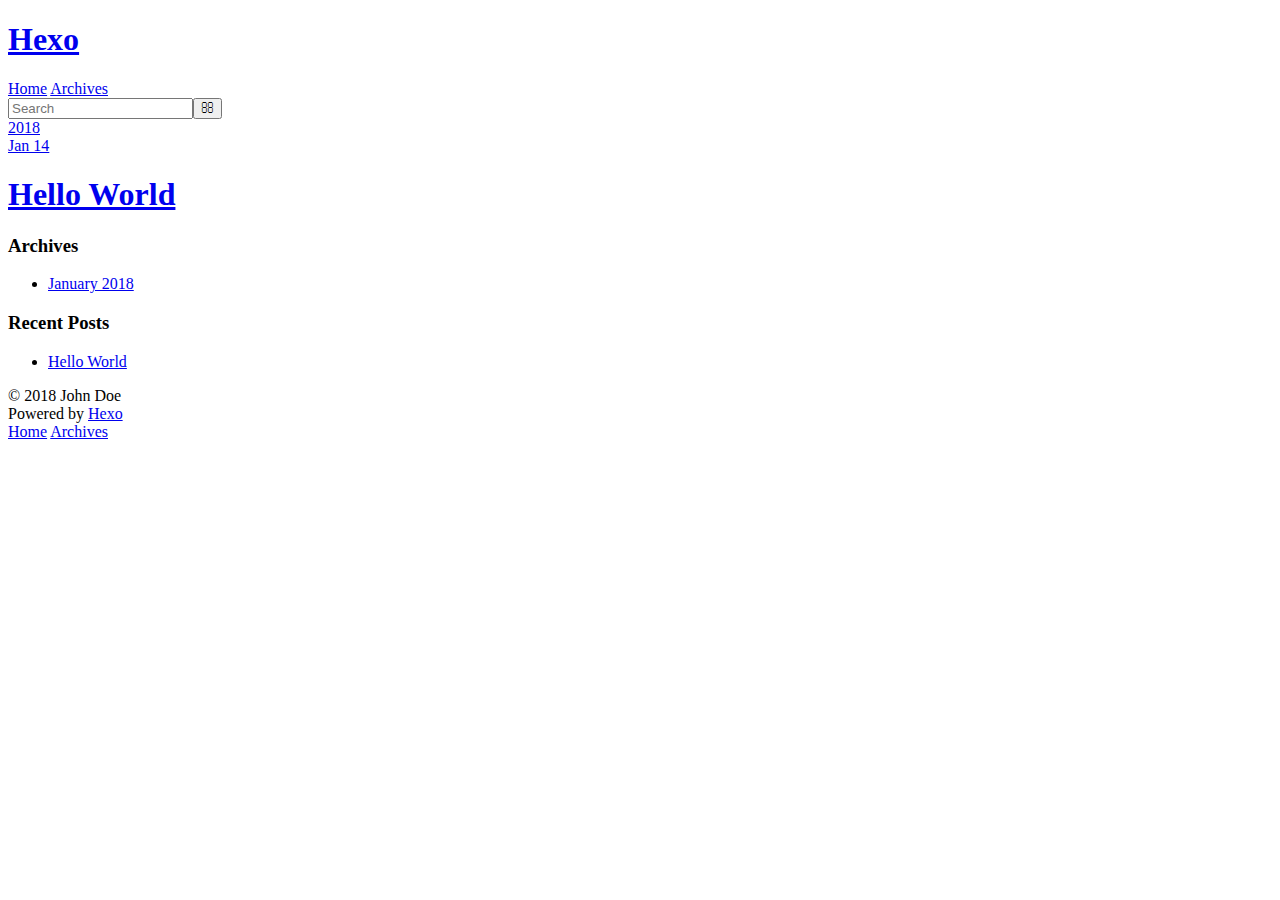
==== archives/index.html @ 6aa732aa "Site updated: 2018-01-14 22:21:08" ====
<!DOCTYPE html>
<html>
<head>
  <meta charset="utf-8">
  

  
  <title>Archives | Hexo</title>
  <meta name="viewport" content="width=device-width, initial-scale=1, maximum-scale=1">
  <meta property="og:type" content="website">
<meta property="og:title" content="Hexo">
<meta property="og:url" content="http://yoursite.com/archives/index.html">
<meta property="og:site_name" content="Hexo">
<meta name="twitter:card" content="summary">
<meta name="twitter:title" content="Hexo">
  
    <link rel="alternate" href="/atom.xml" title="Hexo" type="application/atom+xml">
  
  
    <link rel="icon" href="/favicon.png">
  
  
    <link href="//fonts.googleapis.com/css?family=Source+Code+Pro" rel="stylesheet" type="text/css">
  
  <link rel="stylesheet" href="/css/style.css">
</head>

<body>
  <div id="container">
    <div id="wrap">
      <header id="header">
  <div id="banner"></div>
  <div id="header-outer" class="outer">
    <div id="header-title" class="inner">
      <h1 id="logo-wrap">
        <a href="/" id="logo">Hexo</a>
      </h1>
      
    </div>
    <div id="header-inner" class="inner">
      <nav id="main-nav">
        <a id="main-nav-toggle" class="nav-icon"></a>
        
          <a class="main-nav-link" href="/">Home</a>
        
          <a class="main-nav-link" href="/archives">Archives</a>
        
      </nav>
      <nav id="sub-nav">
        
          <a id="nav-rss-link" class="nav-icon" href="/atom.xml" title="RSS Feed"></a>
        
        <a id="nav-search-btn" class="nav-icon" title="Search"></a>
      </nav>
      <div id="search-form-wrap">
        <form action="//google.com/search" method="get" accept-charset="UTF-8" class="search-form"><input type="search" name="q" class="search-form-input" placeholder="Search"><button type="submit" class="search-form-submit">&#xF002;</button><input type="hidden" name="sitesearch" value="http://yoursite.com"></form>
      </div>
    </div>
  </div>
</header>
      <div class="outer">
        <section id="main">
  
  
    
    
      
      
      <section class="archives-wrap">
        <div class="archive-year-wrap">
          <a href="/archives/2018" class="archive-year">2018</a>
        </div>
        <div class="archives">
    
    <article class="archive-article archive-type-post">
  <div class="archive-article-inner">
    <header class="archive-article-header">
      <a href="/2018/01/14/hello-world/" class="archive-article-date">
  <time datetime="2018-01-14T12:35:35.166Z" itemprop="datePublished">Jan 14</time>
</a>
      
  
    <h1 itemprop="name">
      <a class="archive-article-title" href="/2018/01/14/hello-world/">Hello World</a>
    </h1>
  

    </header>
  </div>
</article>
  
  
    </div></section>
  


</section>
        
          <aside id="sidebar">
  
    

  
    

  
    
  
    
  <div class="widget-wrap">
    <h3 class="widget-title">Archives</h3>
    <div class="widget">
      <ul class="archive-list"><li class="archive-list-item"><a class="archive-list-link" href="/archives/2018/01/">January 2018</a></li></ul>
    </div>
  </div>


  
    
  <div class="widget-wrap">
    <h3 class="widget-title">Recent Posts</h3>
    <div class="widget">
      <ul>
        
          <li>
            <a href="/2018/01/14/hello-world/">Hello World</a>
          </li>
        
      </ul>
    </div>
  </div>

  
</aside>
        
      </div>
      <footer id="footer">
  
  <div class="outer">
    <div id="footer-info" class="inner">
      &copy; 2018 John Doe<br>
      Powered by <a href="http://hexo.io/" target="_blank">Hexo</a>
    </div>
  </div>
</footer>
    </div>
    <nav id="mobile-nav">
  
    <a href="/" class="mobile-nav-link">Home</a>
  
    <a href="/archives" class="mobile-nav-link">Archives</a>
  
</nav>
    

<script src="//ajax.googleapis.com/ajax/libs/jquery/2.0.3/jquery.min.js"></script>


  <link rel="stylesheet" href="/fancybox/jquery.fancybox.css">
  <script src="/fancybox/jquery.fancybox.pack.js"></script>


<script src="/js/script.js"></script>



  </div>
</body>
</html>
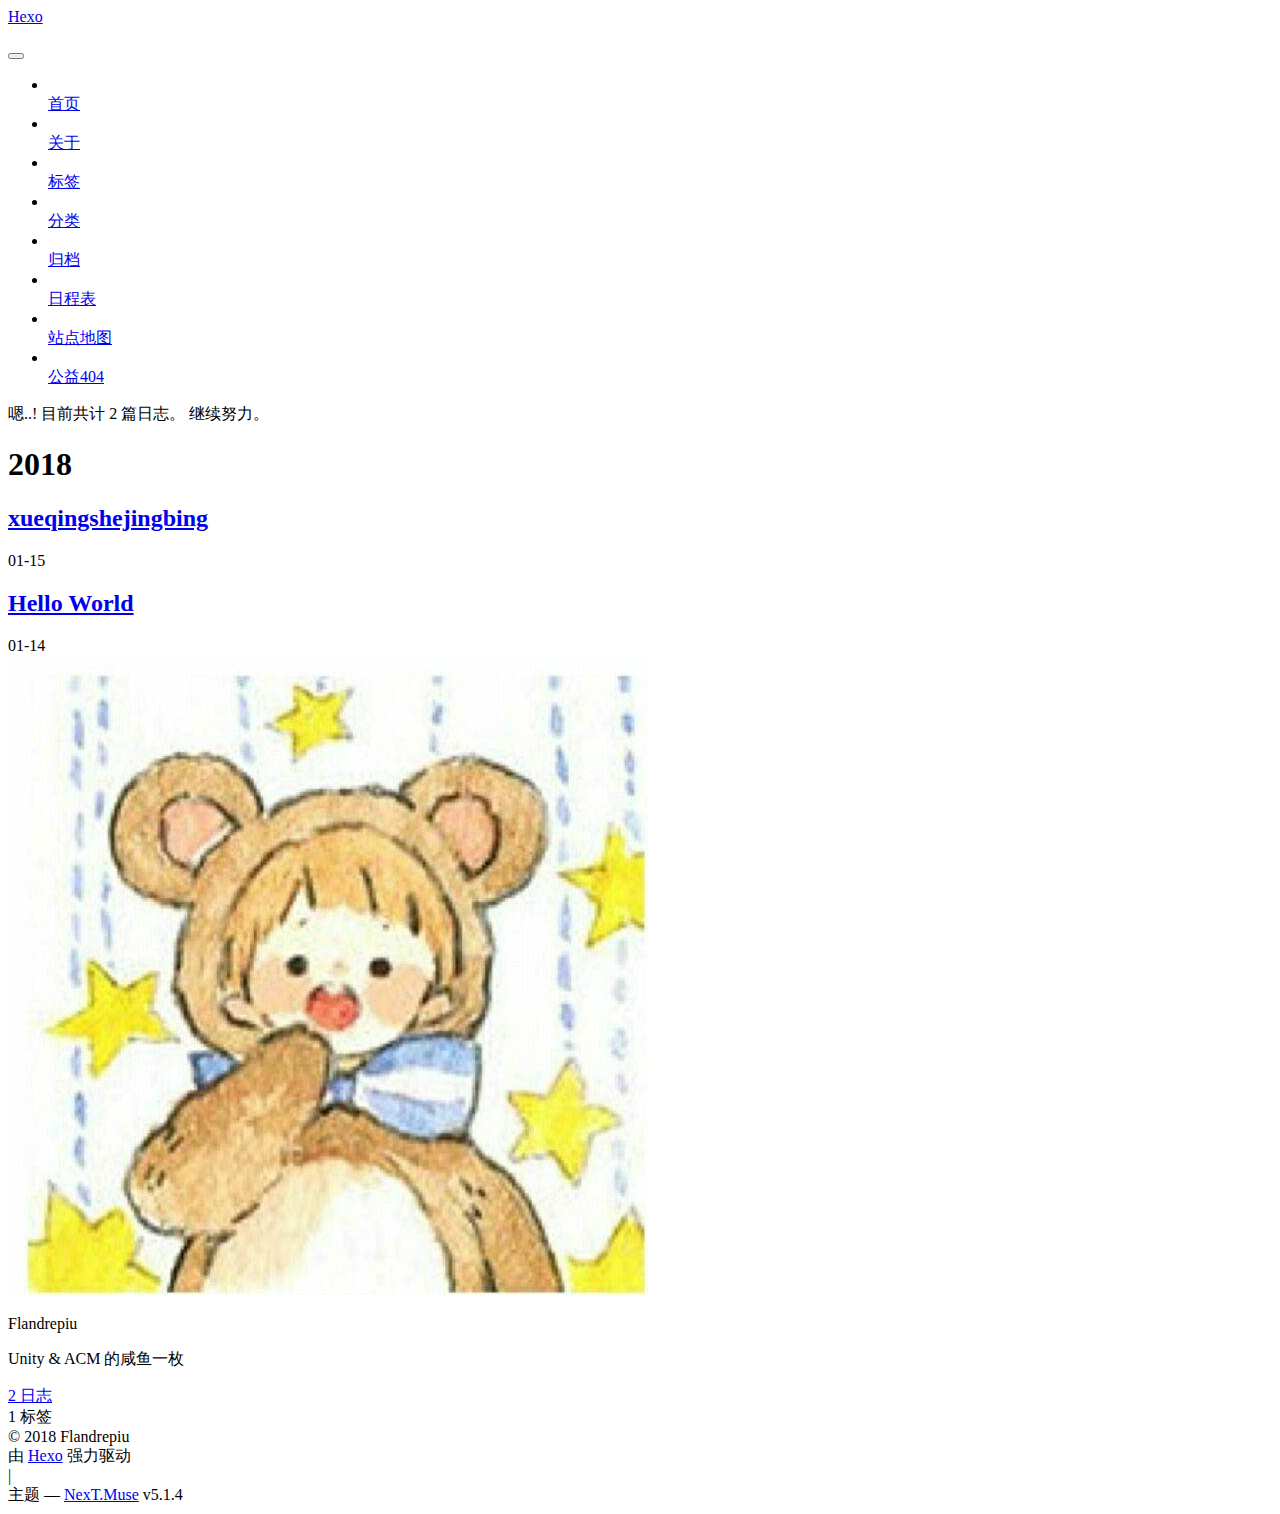
==== commit 7008ad3a: "Site updated: 2018-01-15 10:49:58" ====
--- a/archives/index.html
+++ b/archives/index.html
@@ -1,169 +1,671 @@
 <!DOCTYPE html>
-<html>
+
+
+
+  
+
+
+<html class="theme-next muse use-motion" lang="zh-Hans">
 <head>
-  <meta charset="utf-8">
-  
-
-  
-  <title>Archives | Hexo</title>
-  <meta name="viewport" content="width=device-width, initial-scale=1, maximum-scale=1">
-  <meta property="og:type" content="website">
+  <meta charset="UTF-8"/>
+<meta http-equiv="X-UA-Compatible" content="IE=edge" />
+<meta name="viewport" content="width=device-width, initial-scale=1, maximum-scale=1"/>
+<meta name="theme-color" content="#222">
+
+
+
+
+
+
+
+
+
+<meta http-equiv="Cache-Control" content="no-transform" />
+<meta http-equiv="Cache-Control" content="no-siteapp" />
+
+
+
+
+
+
+
+
+
+
+
+
+
+
+
+
+  
+  
+  <link href="/lib/fancybox/source/jquery.fancybox.css?v=2.1.5" rel="stylesheet" type="text/css" />
+
+
+
+
+
+
+
+<link href="/lib/font-awesome/css/font-awesome.min.css?v=4.6.2" rel="stylesheet" type="text/css" />
+
+<link href="/css/main.css?v=5.1.4" rel="stylesheet" type="text/css" />
+
+
+  <link rel="apple-touch-icon" sizes="180x180" href="/images/apple-touch-icon-next.png?v=5.1.4">
+
+
+  <link rel="icon" type="image/png" sizes="32x32" href="/images/favicon-32x32-next.png?v=5.1.4">
+
+
+  <link rel="icon" type="image/png" sizes="16x16" href="/images/favicon-16x16-next.png?v=5.1.4">
+
+
+  <link rel="mask-icon" href="/images/logo.svg?v=5.1.4" color="#222">
+
+
+
+
+
+  <meta name="keywords" content="Hexo, NexT" />
+
+
+
+
+
+
+
+
+
+
+<meta name="description" content="Unity &amp; ACM 的咸鱼一枚">
+<meta property="og:type" content="website">
 <meta property="og:title" content="Hexo">
 <meta property="og:url" content="http://yoursite.com/archives/index.html">
 <meta property="og:site_name" content="Hexo">
+<meta property="og:description" content="Unity &amp; ACM 的咸鱼一枚">
+<meta property="og:locale" content="zh-Hans">
 <meta name="twitter:card" content="summary">
 <meta name="twitter:title" content="Hexo">
-  
-    <link rel="alternate" href="/atom.xml" title="Hexo" type="application/atom+xml">
-  
-  
-    <link rel="icon" href="/favicon.png">
-  
-  
-    <link href="//fonts.googleapis.com/css?family=Source+Code+Pro" rel="stylesheet" type="text/css">
-  
-  <link rel="stylesheet" href="/css/style.css">
+<meta name="twitter:description" content="Unity &amp; ACM 的咸鱼一枚">
+
+
+
+<script type="text/javascript" id="hexo.configurations">
+  var NexT = window.NexT || {};
+  var CONFIG = {
+    root: '/',
+    scheme: 'Muse',
+    version: '5.1.4',
+    sidebar: {"position":"left","display":"post","offset":12,"b2t":false,"scrollpercent":false,"onmobile":false},
+    fancybox: true,
+    tabs: true,
+    motion: {"enable":true,"async":false,"transition":{"post_block":"fadeIn","post_header":"slideDownIn","post_body":"slideDownIn","coll_header":"slideLeftIn","sidebar":"slideUpIn"}},
+    duoshuo: {
+      userId: '0',
+      author: '博主'
+    },
+    algolia: {
+      applicationID: '',
+      apiKey: '',
+      indexName: '',
+      hits: {"per_page":10},
+      labels: {"input_placeholder":"Search for Posts","hits_empty":"We didn't find any results for the search: ${query}","hits_stats":"${hits} results found in ${time} ms"}
+    }
+  };
+</script>
+
+
+
+  <link rel="canonical" href="http://yoursite.com/archives/"/>
+
+
+
+
+
+  <title>归档 | Hexo</title>
+  
+
+
+
+
+
+
+
+
 </head>
 
-<body>
-  <div id="container">
-    <div id="wrap">
-      <header id="header">
-  <div id="banner"></div>
-  <div id="header-outer" class="outer">
-    <div id="header-title" class="inner">
-      <h1 id="logo-wrap">
-        <a href="/" id="logo">Hexo</a>
-      </h1>
-      
+<body itemscope itemtype="http://schema.org/WebPage" lang="zh-Hans">
+
+  
+  
+    
+  
+
+  <div class="container sidebar-position-left page-archive">
+    <div class="headband"></div>
+
+    <header id="header" class="header" itemscope itemtype="http://schema.org/WPHeader">
+      <div class="header-inner"><div class="site-brand-wrapper">
+  <div class="site-meta ">
+    
+
+    <div class="custom-logo-site-title">
+      <a href="/"  class="brand" rel="start">
+        <span class="logo-line-before"><i></i></span>
+        <span class="site-title">Hexo</span>
+        <span class="logo-line-after"><i></i></span>
+      </a>
     </div>
-    <div id="header-inner" class="inner">
-      <nav id="main-nav">
-        <a id="main-nav-toggle" class="nav-icon"></a>
-        
-          <a class="main-nav-link" href="/">Home</a>
-        
-          <a class="main-nav-link" href="/archives">Archives</a>
-        
-      </nav>
-      <nav id="sub-nav">
-        
-          <a id="nav-rss-link" class="nav-icon" href="/atom.xml" title="RSS Feed"></a>
-        
-        <a id="nav-search-btn" class="nav-icon" title="Search"></a>
-      </nav>
-      <div id="search-form-wrap">
-        <form action="//google.com/search" method="get" accept-charset="UTF-8" class="search-form"><input type="search" name="q" class="search-form-input" placeholder="Search"><button type="submit" class="search-form-submit">&#xF002;</button><input type="hidden" name="sitesearch" value="http://yoursite.com"></form>
+      
+        <p class="site-subtitle"></p>
+      
+  </div>
+
+  <div class="site-nav-toggle">
+    <button>
+      <span class="btn-bar"></span>
+      <span class="btn-bar"></span>
+      <span class="btn-bar"></span>
+    </button>
+  </div>
+</div>
+
+<nav class="site-nav">
+  
+
+  
+    <ul id="menu" class="menu">
+      
+        
+        <li class="menu-item menu-item-home">
+          <a href="/" rel="section">
+            
+              <i class="menu-item-icon fa fa-fw fa-home"></i> <br />
+            
+            首页
+          </a>
+        </li>
+      
+        
+        <li class="menu-item menu-item-about">
+          <a href="/about/" rel="section">
+            
+              <i class="menu-item-icon fa fa-fw fa-user"></i> <br />
+            
+            关于
+          </a>
+        </li>
+      
+        
+        <li class="menu-item menu-item-tags">
+          <a href="/tags/" rel="section">
+            
+              <i class="menu-item-icon fa fa-fw fa-tags"></i> <br />
+            
+            标签
+          </a>
+        </li>
+      
+        
+        <li class="menu-item menu-item-categories">
+          <a href="/categories/" rel="section">
+            
+              <i class="menu-item-icon fa fa-fw fa-th"></i> <br />
+            
+            分类
+          </a>
+        </li>
+      
+        
+        <li class="menu-item menu-item-archives">
+          <a href="/archives/" rel="section">
+            
+              <i class="menu-item-icon fa fa-fw fa-archive"></i> <br />
+            
+            归档
+          </a>
+        </li>
+      
+        
+        <li class="menu-item menu-item-schedule">
+          <a href="/schedule/" rel="section">
+            
+              <i class="menu-item-icon fa fa-fw fa-calendar"></i> <br />
+            
+            日程表
+          </a>
+        </li>
+      
+        
+        <li class="menu-item menu-item-sitemap">
+          <a href="/sitemap.xml" rel="section">
+            
+              <i class="menu-item-icon fa fa-fw fa-sitemap"></i> <br />
+            
+            站点地图
+          </a>
+        </li>
+      
+        
+        <li class="menu-item menu-item-commonweal">
+          <a href="/404/" rel="section">
+            
+              <i class="menu-item-icon fa fa-fw fa-heartbeat"></i> <br />
+            
+            公益404
+          </a>
+        </li>
+      
+
+      
+    </ul>
+  
+
+  
+</nav>
+
+
+
+ </div>
+    </header>
+
+    <main id="main" class="main">
+      <div class="main-inner">
+        <div class="content-wrap">
+          <div id="content" class="content">
+            
+
+  
+  
+  
+  <div class="post-block archive">
+    <div id="posts" class="posts-collapse">
+      <span class="archive-move-on"></span>
+
+      <span class="archive-page-counter">
+        
+        
+        
+          
+        
+        嗯..! 目前共计 2 篇日志。 继续努力。
+      </span>
+
+      
+
+        
+        
+        
+
+        
+          
+          <div class="collection-title">
+            <h1 class="archive-year" id="archive-year-2018">2018</h1>
+          </div>
+        
+        
+
+        
+
+  <article class="post post-type-normal" itemscope itemtype="http://schema.org/Article">
+    <header class="post-header">
+
+      <h2 class="post-title">
+        
+            <a class="post-title-link" href="/2018/01/15/xueqingshejingbing/" itemprop="url">
+              
+                <span itemprop="name">xueqingshejingbing</span>
+              
+            </a>
+        
+      </h2>
+
+      <div class="post-meta">
+        <time class="post-time" itemprop="dateCreated"
+              datetime="2018-01-15T09:04:53+08:00"
+              content="2018-01-15" >
+          01-15
+        </time>
       </div>
+
+    </header>
+  </article>
+
+
+
+      
+
+        
+        
+        
+
+        
+        
+
+        
+
+  <article class="post post-type-normal" itemscope itemtype="http://schema.org/Article">
+    <header class="post-header">
+
+      <h2 class="post-title">
+        
+            <a class="post-title-link" href="/2018/01/14/hello-world/" itemprop="url">
+              
+                <span itemprop="name">Hello World</span>
+              
+            </a>
+        
+      </h2>
+
+      <div class="post-meta">
+        <time class="post-time" itemprop="dateCreated"
+              datetime="2018-01-14T20:35:35+08:00"
+              content="2018-01-14" >
+          01-14
+        </time>
+      </div>
+
+    </header>
+  </article>
+
+
+
+      
+
     </div>
   </div>
-</header>
-      <div class="outer">
-        <section id="main">
-  
-  
-    
-    
-      
-      
-      <section class="archives-wrap">
-        <div class="archive-year-wrap">
-          <a href="/archives/2018" class="archive-year">2018</a>
+  
+  
+  
+
+  
+
+
+
+          </div>
+          
+
+
+          
+
         </div>
-        <div class="archives">
-    
-    <article class="archive-article archive-type-post">
-  <div class="archive-article-inner">
-    <header class="archive-article-header">
-      <a href="/2018/01/14/hello-world/" class="archive-article-date">
-  <time datetime="2018-01-14T12:35:35.166Z" itemprop="datePublished">Jan 14</time>
-</a>
-      
-  
-    <h1 itemprop="name">
-      <a class="archive-article-title" href="/2018/01/14/hello-world/">Hello World</a>
-    </h1>
-  
-
-    </header>
-  </div>
-</article>
-  
-  
-    </div></section>
-  
-
-
-</section>
-        
-          <aside id="sidebar">
-  
-    
-
-  
-    
-
-  
-    
-  
-    
-  <div class="widget-wrap">
-    <h3 class="widget-title">Archives</h3>
-    <div class="widget">
-      <ul class="archive-list"><li class="archive-list-item"><a class="archive-list-link" href="/archives/2018/01/">January 2018</a></li></ul>
+        
+          
+  
+  <div class="sidebar-toggle">
+    <div class="sidebar-toggle-line-wrap">
+      <span class="sidebar-toggle-line sidebar-toggle-line-first"></span>
+      <span class="sidebar-toggle-line sidebar-toggle-line-middle"></span>
+      <span class="sidebar-toggle-line sidebar-toggle-line-last"></span>
     </div>
   </div>
 
-
-  
+  <aside id="sidebar" class="sidebar">
     
-  <div class="widget-wrap">
-    <h3 class="widget-title">Recent Posts</h3>
-    <div class="widget">
-      <ul>
-        
-          <li>
-            <a href="/2018/01/14/hello-world/">Hello World</a>
-          </li>
-        
-      </ul>
+    <div class="sidebar-inner">
+
+      
+
+      
+
+      <section class="site-overview-wrap sidebar-panel sidebar-panel-active">
+        <div class="site-overview">
+          <div class="site-author motion-element" itemprop="author" itemscope itemtype="http://schema.org/Person">
+            
+              <img class="site-author-image" itemprop="image"
+                src="/uploads/touxiang.jpg"
+                alt="Flandrepiu" />
+            
+              <p class="site-author-name" itemprop="name">Flandrepiu</p>
+              <p class="site-description motion-element" itemprop="description">Unity & ACM 的咸鱼一枚</p>
+          </div>
+
+          <nav class="site-state motion-element">
+
+            
+              <div class="site-state-item site-state-posts">
+              
+                <a href="/archives/">
+              
+                  <span class="site-state-item-count">2</span>
+                  <span class="site-state-item-name">日志</span>
+                </a>
+              </div>
+            
+
+            
+
+            
+              
+              
+              <div class="site-state-item site-state-tags">
+                
+                  <span class="site-state-item-count">1</span>
+                  <span class="site-state-item-name">标签</span>
+                
+              </div>
+            
+
+          </nav>
+
+          
+
+          
+
+          
+          
+
+          
+          
+
+          
+
+        </div>
+      </section>
+
+      
+
+      
+
     </div>
+  </aside>
+
+
+        
+      </div>
+    </main>
+
+    <footer id="footer" class="footer">
+      <div class="footer-inner">
+        <div class="copyright">&copy; <span itemprop="copyrightYear">2018</span>
+  <span class="with-love">
+    <i class="fa fa-user"></i>
+  </span>
+  <span class="author" itemprop="copyrightHolder">Flandrepiu</span>
+
+  
+</div>
+
+
+  <div class="powered-by">由 <a class="theme-link" target="_blank" href="https://hexo.io">Hexo</a> 强力驱动</div>
+
+
+
+  <span class="post-meta-divider">|</span>
+
+
+
+  <div class="theme-info">主题 &mdash; <a class="theme-link" target="_blank" href="https://github.com/iissnan/hexo-theme-next">NexT.Muse</a> v5.1.4</div>
+
+
+
+
+        
+
+
+
+
+
+
+
+        
+      </div>
+    </footer>
+
+    
+      <div class="back-to-top">
+        <i class="fa fa-arrow-up"></i>
+        
+      </div>
+    
+
+    
+
   </div>
 
   
-</aside>
-        
-      </div>
-      <footer id="footer">
-  
-  <div class="outer">
-    <div id="footer-info" class="inner">
-      &copy; 2018 John Doe<br>
-      Powered by <a href="http://hexo.io/" target="_blank">Hexo</a>
-    </div>
-  </div>
-</footer>
-    </div>
-    <nav id="mobile-nav">
-  
-    <a href="/" class="mobile-nav-link">Home</a>
-  
-    <a href="/archives" class="mobile-nav-link">Archives</a>
-  
-</nav>
-    
-
-<script src="//ajax.googleapis.com/ajax/libs/jquery/2.0.3/jquery.min.js"></script>
-
-
-  <link rel="stylesheet" href="/fancybox/jquery.fancybox.css">
-  <script src="/fancybox/jquery.fancybox.pack.js"></script>
-
-
-<script src="/js/script.js"></script>
-
-
-
-  </div>
+
+<script type="text/javascript">
+  if (Object.prototype.toString.call(window.Promise) !== '[object Function]') {
+    window.Promise = null;
+  }
+</script>
+
+
+
+
+
+
+
+
+
+  
+
+
+  
+
+
+
+
+
+
+
+
+
+
+
+  
+  
+    <script type="text/javascript" src="/lib/jquery/index.js?v=2.1.3"></script>
+  
+
+  
+  
+    <script type="text/javascript" src="/lib/fastclick/lib/fastclick.min.js?v=1.0.6"></script>
+  
+
+  
+  
+    <script type="text/javascript" src="/lib/jquery_lazyload/jquery.lazyload.js?v=1.9.7"></script>
+  
+
+  
+  
+    <script type="text/javascript" src="/lib/velocity/velocity.min.js?v=1.2.1"></script>
+  
+
+  
+  
+    <script type="text/javascript" src="/lib/velocity/velocity.ui.min.js?v=1.2.1"></script>
+  
+
+  
+  
+    <script type="text/javascript" src="/lib/fancybox/source/jquery.fancybox.pack.js?v=2.1.5"></script>
+  
+
+  
+  
+    <script type="text/javascript" src="/lib/canvas-nest/canvas-nest.min.js"></script>
+  
+
+
+  
+
+
+  <script type="text/javascript" src="/js/src/utils.js?v=5.1.4"></script>
+
+  <script type="text/javascript" src="/js/src/motion.js?v=5.1.4"></script>
+
+
+
+  
+  
+
+  
+
+  
+
+
+  <script type="text/javascript" src="/js/src/bootstrap.js?v=5.1.4"></script>
+
+
+
+  
+
+
+  
+
+
+
+
+	
+
+
+
+
+
+  
+
+
+
+
+
+  
+
+
+
+
+
+
+
+
+
+
+
+
+  
+
+
+
+
+
+  
+
+  
+
+  
+
+  
+  
+
+  
+
+  
+
+  
+
 </body>
-</html>+</html>
